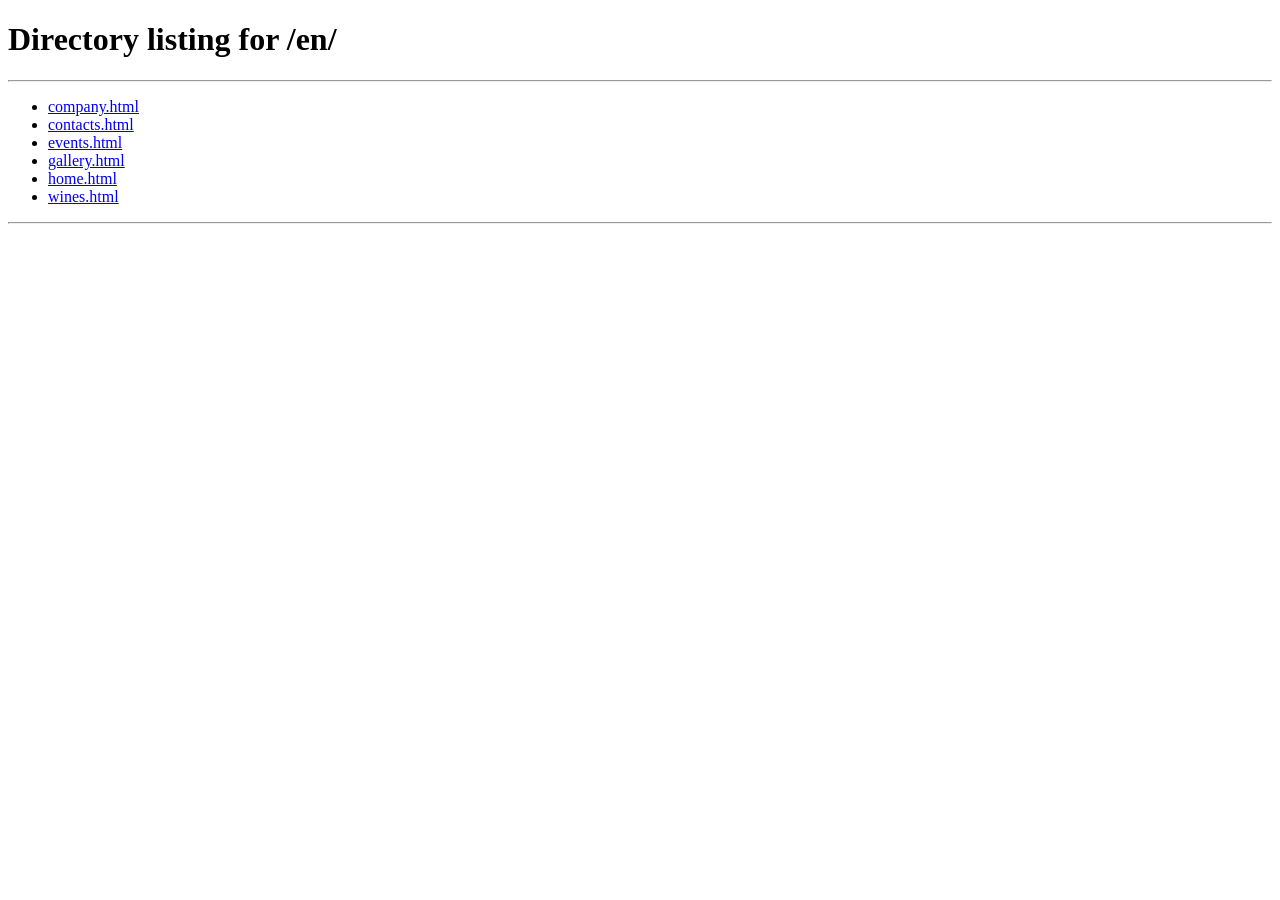
==== index.html @ b15993bd "Aggiunta index" ====
<!DOCTYPE html>
<html>
<head>
    <meta charset="UTF-8">
    <script>
        const lang = navigator.language || navigator.userLanguage;

        if (lang.startsWith('it')) {
            window.location.href = '/it/';
        } else {
            window.location.href = '/en/';
        }
    </script>
</head>
<body>
</body>
</html>
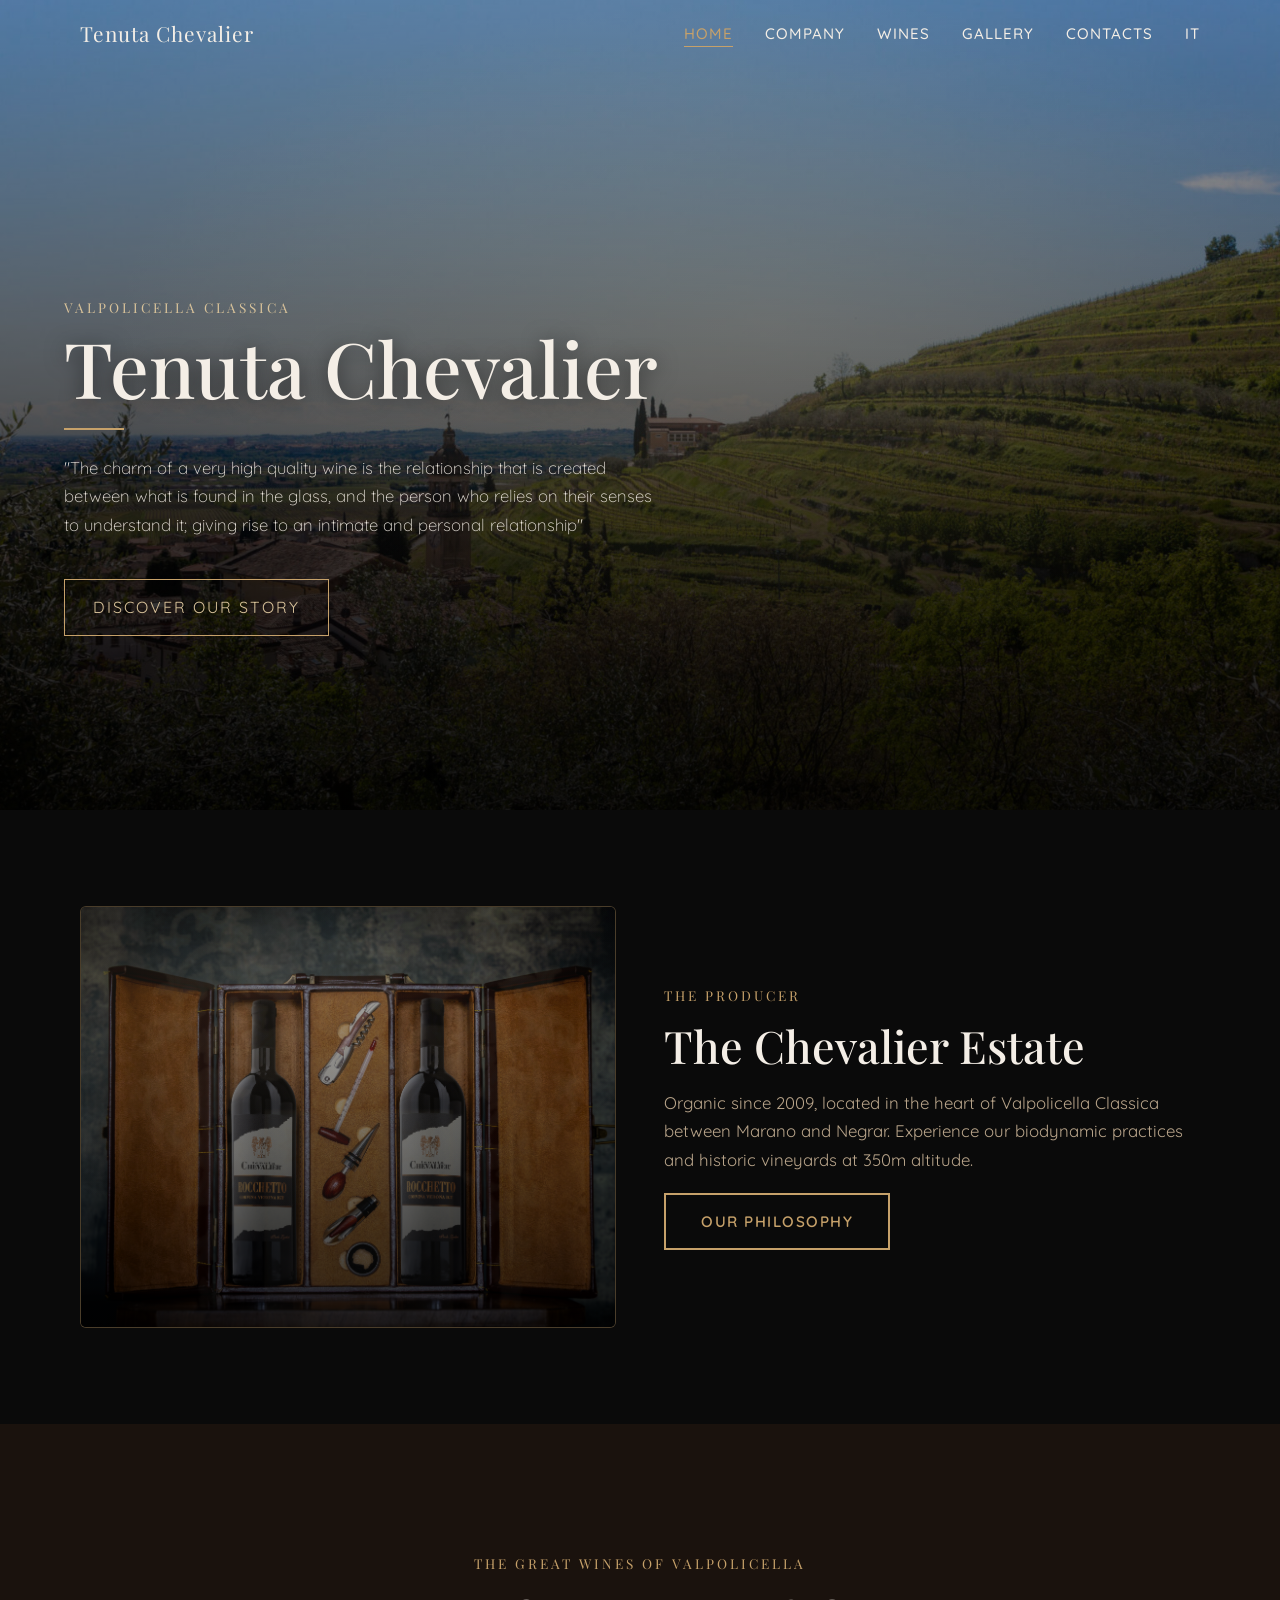
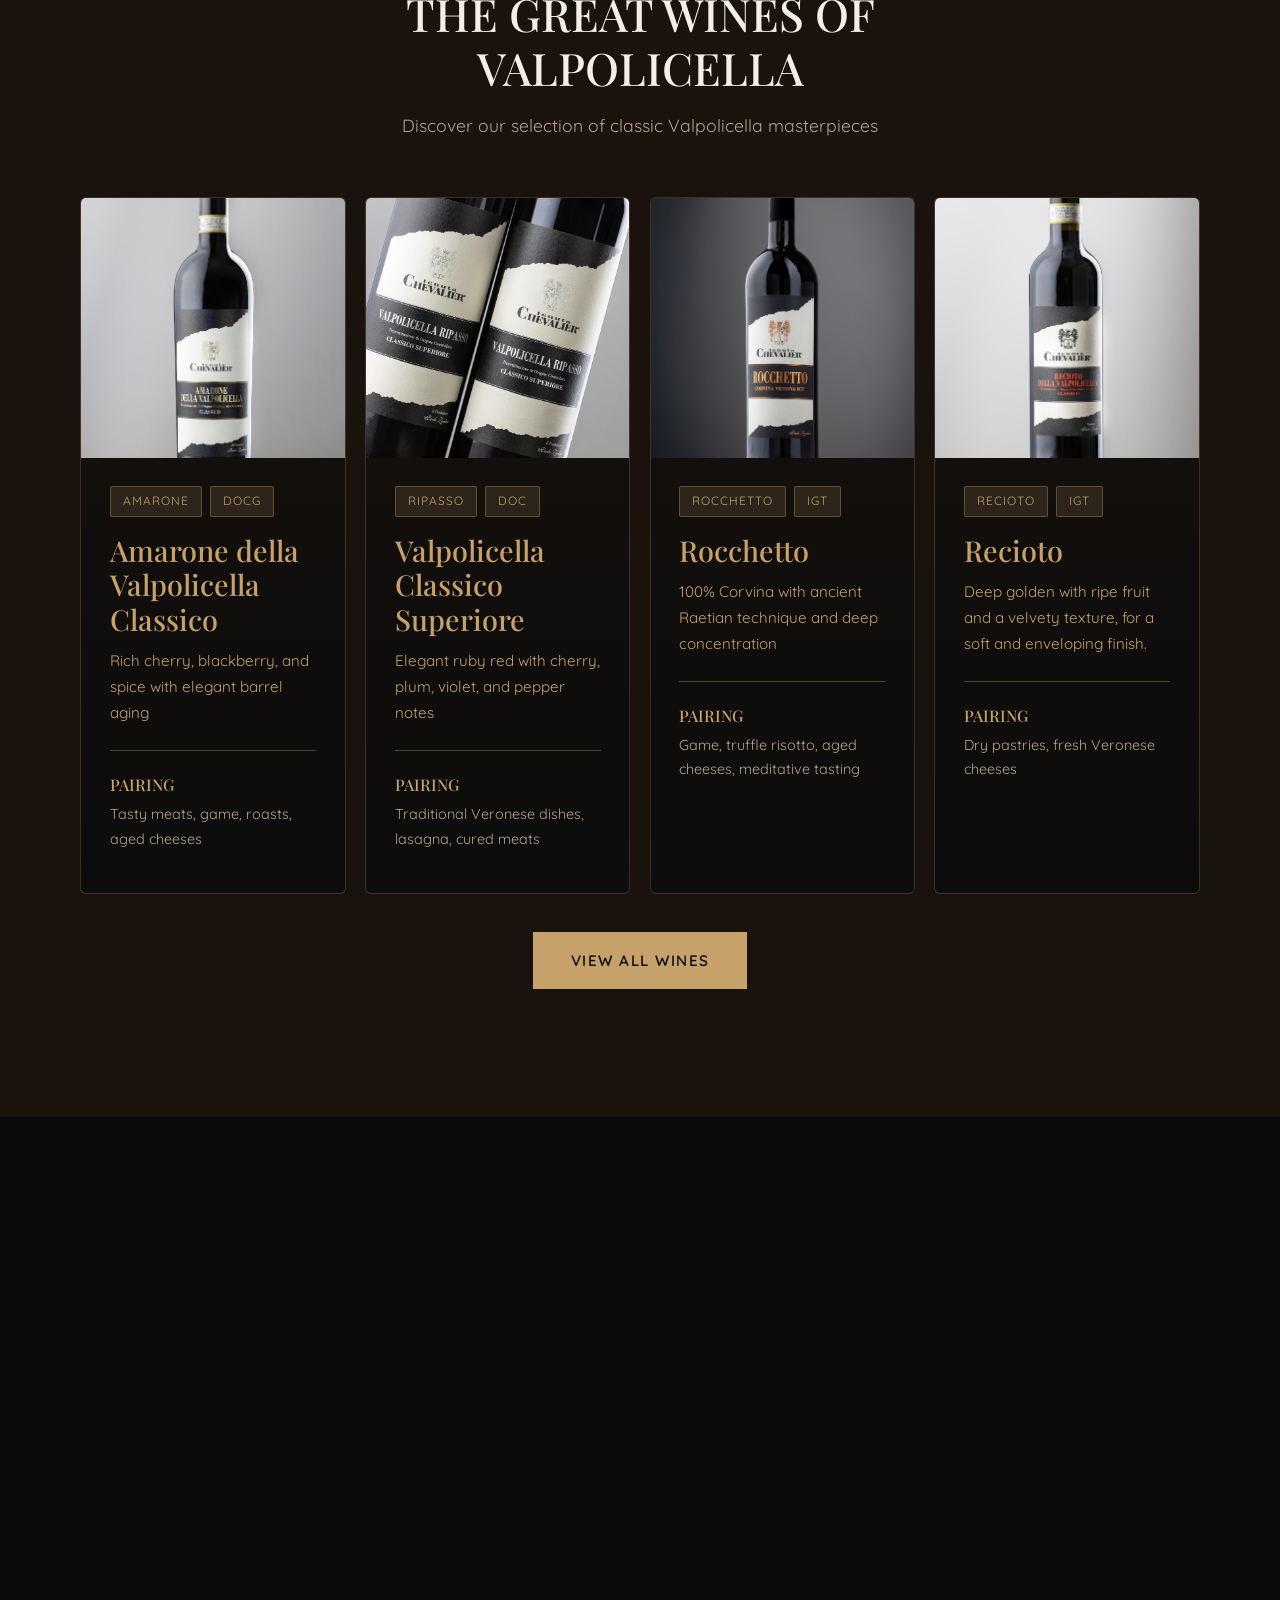
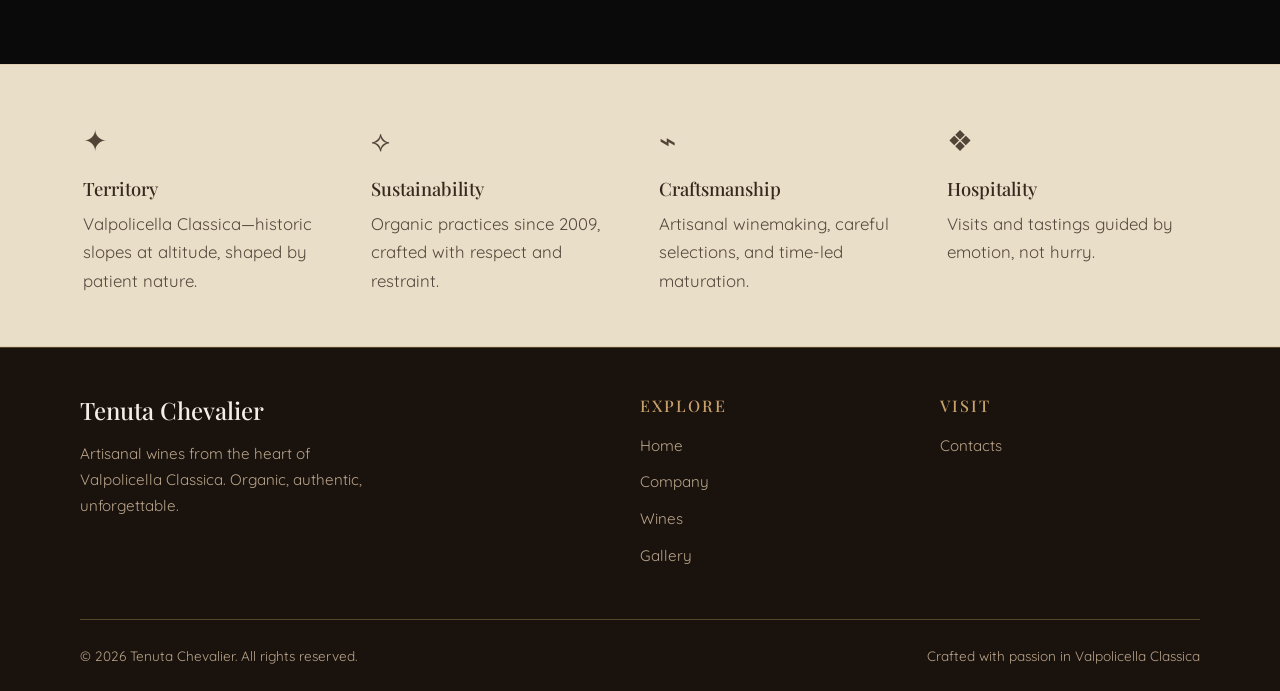
==== commit 28a1d3c8: "Correzioni e aggiunte index.html" ====
--- a/index.html
+++ b/index.html
@@ -6,9 +6,9 @@
         const lang = navigator.language || navigator.userLanguage;
 
         if (lang.startsWith('it')) {
-            window.location.href = '/it/';
+            window.location.href = '/it/home.html';
         } else {
-            window.location.href = '/en/';
+            window.location.href = '/en/home.html';
         }
     </script>
 </head>
